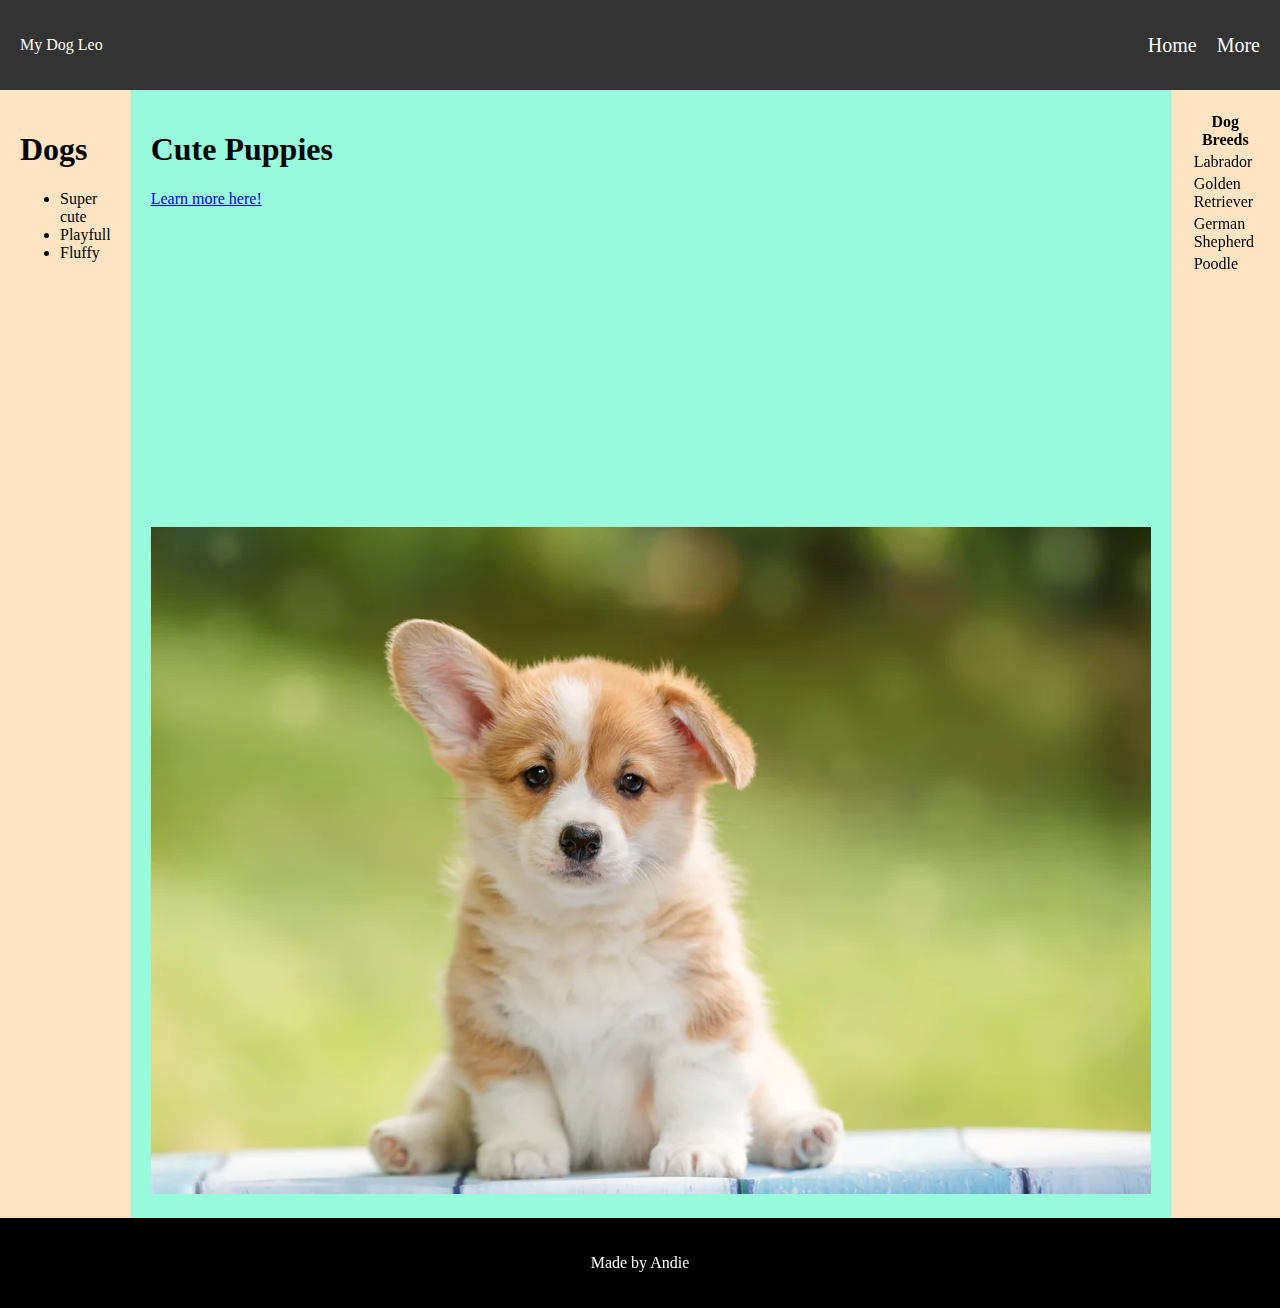
==== contact.html @ 70ccd4a1 "Add files via upload" ====
<!DOCTYPE html>
<html>
<head> 
    <title>More</title>
    <link rel="stylesheet" href="css/styles.css">
</head>
<body>
    <header>
        <div class="logo">My Dog Leo</div>
        <nav>
            <ul>
                <li><a href="./">Home</a></li>
                <li><a href="contact.html">More</a></li>
            </ul>
        </nav>
    </header>

    <div class="container">
        <aside class="sidebar left-sidebar">
            <h1>Dogs</h1>
            <p></p>
            <ul>
                <li>Super cute</li>
                <li>Playfull</li>
                <li>Fluffy</li>
            </ul>
        </aside>

        

        <main class="main-content">
            <h1>Cute Puppies</h1>
            <a href="https://en.wikipedia.org/wiki/Puppy#:~:text=A%20puppy%20is%20a%20juvenile,than%2012%2D18%20months%20old.&text=Puppies%20are%20markedly%20underdeveloped%20and,quickly%20and%20begin%20walking%20thereafter.">Learn more here!</a>
            <br>
            <iframe width="560" height="315" src="https://www.youtube.com/embed/VAH-ixdFWFs?si=mvWTwfRCM9Mouswu" title="YouTube video player" frameborder="0" allow="accelerometer; autoplay; clipboard-write; encrypted-media; gyroscope; picture-in-picture; web-share" referrerpolicy="strict-origin-when-cross-origin" allowfullscreen></iframe>
            <img src="images/Puppy.jpg.webp" alt="Puppy">
        </main>

        <aside class="sidebar right-sidebar">
            <table>
                <th>Dog Breeds</th>
                <tr><td>Labrador</td></tr>
                <tr><td>Golden Retriever</td></tr>
                <tr><td>German Shepherd</td></tr>
                <tr><td>Poodle</td></tr>
            </table>
        </aside>


    </div>

    <footer>    
        <p>Made by Andie</p>
    </footer>
</body>
</html>
---- css/styles.css ----
body {
display: grid;
grid-template-rows: auto 1fr auto;
grid-template-columns: 1fr;
background-color: white;
margin: 0;
padding: 0;

}

/* Header*/

header {

display: flex;
justify-content: space-between;
align-items: center;
background-color: #333;
color: white;
padding: 20px;
height: 50px;
grid-column: 1/-1;

}

/*Navigation*/

nav ul {
    list-style-type: none;
    display: flex;
    gap: 20px;
}

nav ul li {

    display: inline;
}

nav ul li a {
color: white;
text-decoration: none;
font-size: 20px;

}

/* mouse over link */
a:hover {
    color: hotpink;
  }

/*Grid Container*/

.container {

display:grid;
grid-template-columns: 1fr 3fr 1fr;
grid-template-rows: auto 1fr auto auto;
gap: 0;
width: 100%;
}

/* Sidebars*/

.sidebar {

    background-color: #ddd;
    padding: 20px;

}

.left-sidebar {

    background: bisque;
    height: auto;

}

.right-sidebar {
    background: bisque;
    height: auto;

}

/*Main Content*/

.main-content {

    background: rgb(152, 251, 220);
    padding: 20px;
    height: auto;
    width: auto;

}

/*Full Width Box*/

.full-width-box {

    background-color: cadetblue;
    grid-column: 1/-1;
    height: auto;
    padding: 50px;
}

/*Footer*/

footer{
    background-color: black;
    color: white;
    text-align: center;
    padding: 20px;
    grid-column: 1/-1;
}

/* Contact-Grid Container*/

.contact-container {
    display:grid;
    grid-template-columns: 1fr 3fr;
    grid-template-rows: auto 1fr auto;
    gap: 0;
    width: 100%;
}

/* Sidebars*/

.contact-sidebar {

    background-color: #ddd;
    padding: 20px;

}

.contact-left-sidebar {

    background: bisque;
    height: auto;

}

.contact-right-sidebar {
    background: red;
    height: 400px;

}

/*Main Content*/

.contact-main-content {

    background: palegreen;
    padding: 20px;
    height: auto;

}

.Leo {border-radius: 50%;
    border:5px solid #000000; padding:3px; margin:5px
    }
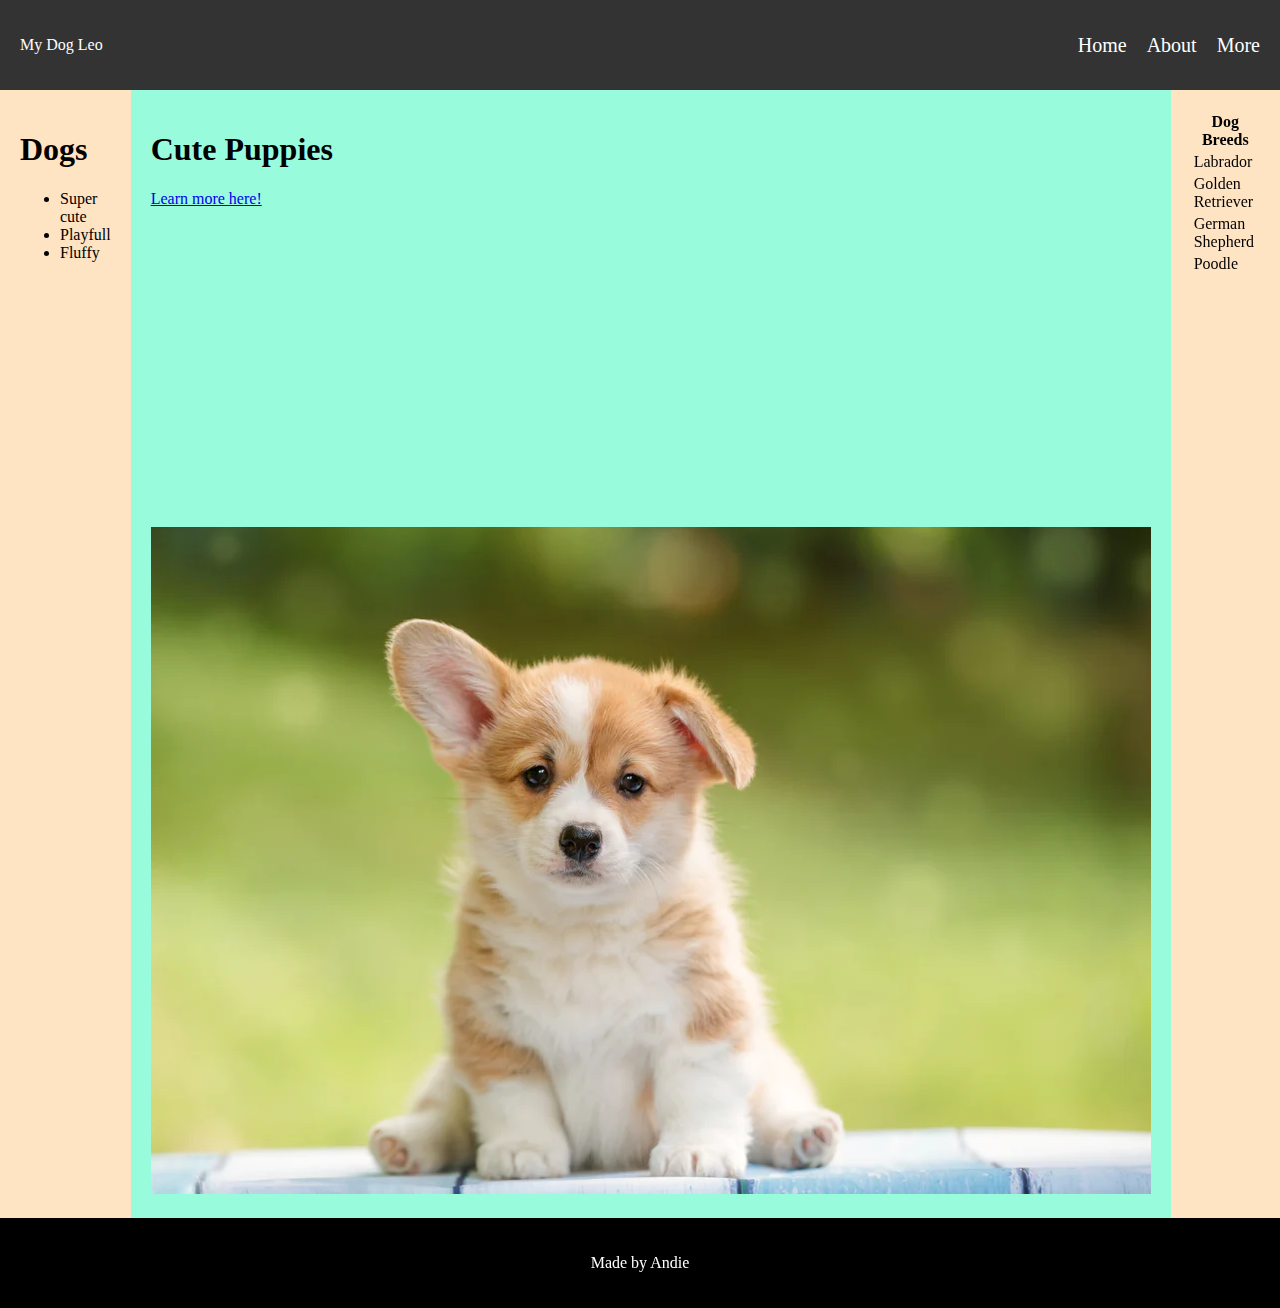
==== commit 401955d2: "Update contact.html" ====
--- a/contact.html
+++ b/contact.html
@@ -8,8 +8,9 @@
     <header>
         <div class="logo">My Dog Leo</div>
         <nav>
-            <ul>
+             <ul>
                 <li><a href="./">Home</a></li>
+                <li><a href="#about-section">About</a></li>
                 <li><a href="contact.html">More</a></li>
             </ul>
         </nav>
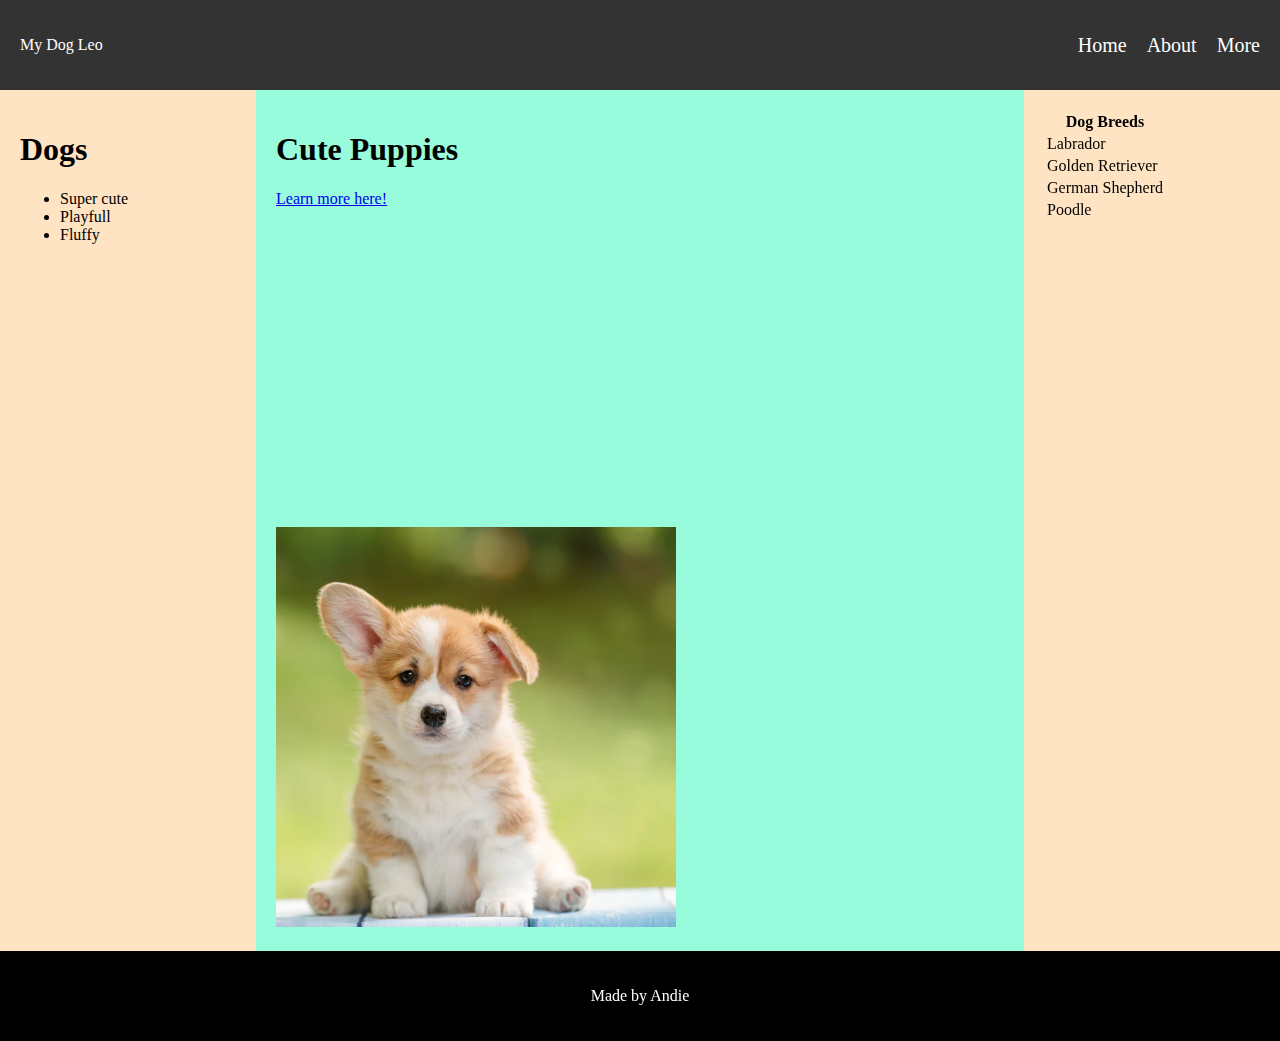
==== commit f13df6ff: "Update contact.html" ====
--- a/contact.html
+++ b/contact.html
@@ -10,7 +10,7 @@
         <nav>
              <ul>
                 <li><a href="./">Home</a></li>
-                <li><a href="#about-section">About</a></li>
+                <li><a href="./#about-section">About</a></li>
                 <li><a href="contact.html">More</a></li>
             </ul>
         </nav>
--- a/css/styles.css
+++ b/css/styles.css
@@ -159,4 +159,11 @@
 .Leo {border-radius: 50%;
     border:5px solid #000000; padding:3px; margin:5px
     }
-     +
+
+.main-content img {
+        width: 400px;
+        height: 400px;
+        object-fit: cover; /* Ensures the image maintains aspect ratio while filling the space */
+    }
+    
